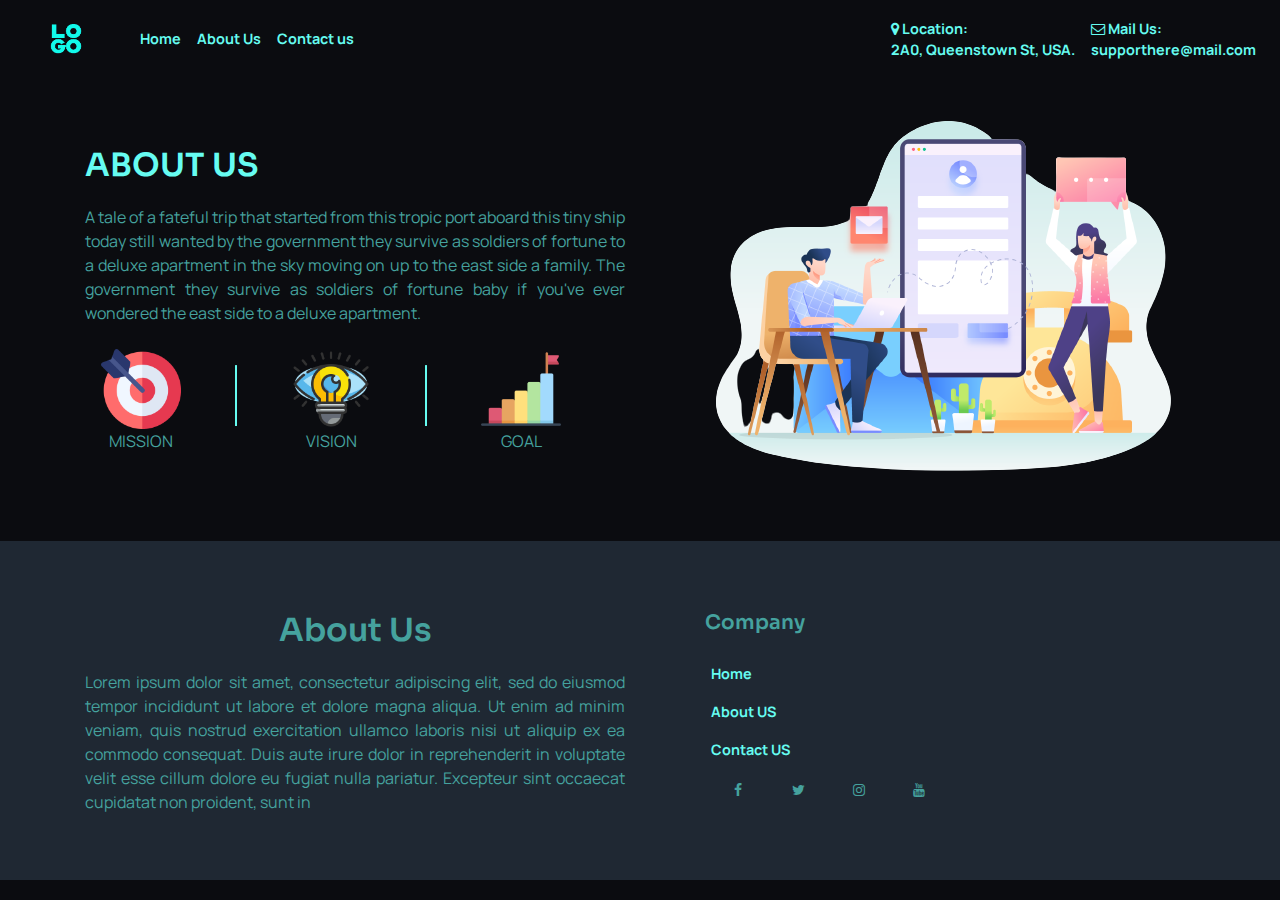
==== about-us.html @ 5eeb9822 "first commit" ====
<!DOCTYPE html>
<html lang="en">
<head>
    <meta charset="UTF-8">
    <meta http-equiv="X-UA-Compatible" content="IE=edge">
    <meta name="viewport" content="width=device-width, initial-scale=1.0">
    
    <title>Logo</title>
    <link rel="stylesheet" href="https://cdnjs.cloudflare.com/ajax/libs/font-awesome/4.7.0/css/font-awesome.css"></head>

    <link rel="stylesheet" href="https://cdn.jsdelivr.net/npm/bootstrap@4.0.0/dist/css/bootstrap.min.css" integrity="sha384-Gn5384xqQ1aoWXA+058RXPxPg6fy4IWvTNh0E263XmFcJlSAwiGgFAW/dAiS6JXm" crossorigin="anonymous">    <script src="https://cdn.jsdelivr.net/npm/bootstrap@4.6.1/dist/js/bootstrap.bundle.min.js" integrity="sha384-fQybjgWLrvvRgtW6bFlB7jaZrFsaBXjsOMm/tB9LTS58ONXgqbR9W8oWht/amnpF" crossorigin="anonymous"></script>
    <script src="https://code.jquery.com/jquery-3.2.1.slim.min.js" integrity="sha384-KJ3o2DKtIkvYIK3UENzmM7KCkRr/rE9/Qpg6aAZGJwFDMVNA/GpGFF93hXpG5KkN" crossorigin="anonymous"></script>
    <script src="https://cdn.jsdelivr.net/npm/popper.js@1.12.9/dist/umd/popper.min.js" integrity="sha384-ApNbgh9B+Y1QKtv3Rn7W3mgPxhU9K/ScQsAP7hUibX39j7fakFPskvXusvfa0b4Q" crossorigin="anonymous"></script>
    <script src="https://cdn.jsdelivr.net/npm/bootstrap@4.0.0/dist/js/bootstrap.min.js" integrity="sha384-JZR6Spejh4U02d8jOt6vLEHfe/JQGiRRSQQxSfFWpi1MquVdAyjUar5+76PVCmYl" crossorigin="anonymous"></script>
    <link
    rel="stylesheet" href="https://cdnjs.cloudflare.com/ajax/libs/animate.css/4.1.1/animate.min.css"/>
    <link rel="stylesheet" href="./style/style.css">
    <link rel="stylesheet" href="./style/responsive.css">
    <link rel="stylesheet" type="text/css" href="./style/custom.css">
    <body>
    <header>
        
            
         
          

        <nav class="navbar navbar-expand-lg animate__animated animate__bounce">
            <a class="navbar-brand" href="#"><img src="./images/imgonline-com-ua-ReplaceColor-W1EKXwNzlDddxDmS-removebg-preview.png" width="100" alt=""></a>

            <button class="navbar-toggler" type="button" data-toggle="collapse" data-target="#navbarNav" aria-controls="navbarNav" aria-expanded="false" aria-label="Toggle navigation">
             
              <img width="30" src="./images/threelines.png" alt="">
            </button>
            <div class="collapse navbar-collapse  " id="navbarNav">
              <ul class="navbar-nav ">
                <li class="nav-item active">
                  <a class="nav-link" href="./index.html">Home <span class="sr-only">(current)</span></a>
                </li>
                <li class="nav-item">
                  <a class="nav-link" href="#">About Us</a>
                </li>
                <li class="nav-item">
                  <a class="nav-link" href="./contact-us.html">Contact us</a>
                </li>
               
              </ul>
              <ul class="navbar-nav ml-auto">
                
                  <li>
                    <a class="nav-link" href="#"><i class="fa fa-map-marker" aria-hidden="true"></i>
                        Location:<br>2A0, Queenstown St, USA.</a>
                      
                  </li>
              
                <li class="nav-item">
                    
                    <a class="nav-link" href="#"><i class="fa fa-envelope-o" aria-hidden="true"></i>
                        Mail Us:<br>supporthere@mail.com</a>

                  
                </li>
               
              </ul>
            </div>
          </nav>
    </header>

<!-- About Us start -->

    <div class="container animate__animated animate__bounceIn">
        <div class="row">
            <div class="col-md-6 pt-lg-5 ">
                <h2 class="about-us">ABOUT US</h2>
                <p class="about-us-description">A tale of a fateful trip that started from this tropic port aboard this tiny ship today still wanted by the government they survive as soldiers of fortune to a deluxe apartment in the sky moving on up to the east side a family.

                    The government they survive as soldiers of fortune baby if you've ever wondered the east side to a deluxe apartment.</p>
                    <div class="conatiner pt-lg-2">
                        <div class="row">
                            <div class="col-md-3 col-4 text-center">
                                <img class="mission" width="80" src="./images/target.png" alt="">
                                <p class="mision-vision">MISSION</p>
                                
                            </div>
                            <div class="col-md-1 col-4 ">
                                <hr class="hr-about">
                                
                            </div>

                            <div class="col-md-3 col-4 text-center">
                                <img class="mission" width="80" src="./images/vision.png" alt="">
                                <p class="mision-vision">VISION</p>
                            </div>
                            <div class="col-md-1 col-4">
                                <hr class="hr-about second">
                                
                            </div>
                            <div class="col-md-3 col-4 text-center">
                                <img class="mission" width="80" src="./images/graph.png" alt="">
                                <p class="mision-vision">GOAL</p>
                            </div>
                        </div>
                        
                    </div>
            </div>
            <div class="col-md-6 text-center">
                <img class="img-responsive about-image" src="./images/contact_us_4x-removebg-preview.png" alt="">
            </div>
        </div>
    </div>

<!-- About Us end -->   

    <!-- footer start -->
    <footer animate__animated animate__bounceIn>
        <div class="container">
            <div class="row">
                <div class="col-md-6 col-12">
                    <div class="footer-box">
                        <h3>About Us</h3>
                        <p style=" text-align:justify;">Lorem ipsum dolor sit amet, consectetur adipiscing elit, sed do eiusmod tempor incididunt ut labore et dolore magna aliqua. Ut enim ad minim veniam, quis nostrud exercitation ullamco laboris nisi ut aliquip ex ea commodo consequat. Duis aute irure dolor in reprehenderit in voluptate velit esse cillum dolore eu fugiat nulla pariatur. Excepteur sint occaecat cupidatat non proident, sunt in

                        </p>
                        </div>
                        </div>
                <div class="col-md-6">
                    <div class="footer-box">
                        <h6 class="text-left footer-link" >Company</h6>
                        <ul >
                            <li>
                                <a class="nav-link" href="./index.html">Home</a>
                            </li>
                            <li>
                                <a class="nav-link" href="./about.html">About US</a>
                            </li>
                            <li>
                                <a  class="nav-link" href="./contact.html">Contact US</a>
                            </li>
                            <div class="col-md-12 col-sm-12 center-col ">
                                 <a href="#" class="btn social-icon button" data-abc="true"><i class="fa fa-facebook btn-round"></i></a> <a href="#" class="btn social-icon button" data-abc="true"><i class="fa fa-twitter btn-round"></i></a>   <a href="#" class="btn social-icon button" data-abc="true"><i class="fa fa-instagram btn-round"></i></a>  <a href="#" class="btn social-icon button" data-abc="true"><i class="fa fa-youtube btn-round"></i></a></div>
                        </ul>
                        
                        </div>
                        </div>
    </footer>
    <!-- footer end -->
</body>
</html>
---- style/style.css ----
@import url('https://fonts.googleapis.com/css2?family=Sora:wght@300;400;600&display=swap');
@import url('https://fonts.googleapis.com/css2?family=Manrope:wght@300;400&display=swap');
body{
    box-sizing: border-box;
    margin: 0;
    padding: 0;
    background-color: #0b0c10;


}


h1, h2, h3, h3, h4, h5, h6{
    font-family: 'Sora', sans-serif;
    font-size: 2.0rem;
    font-weight: 600;
    margin: 0;
    padding: 20px 0;
    text-align: center;
   
    
    
}

p, li,  a{
    list-style: none;
    font-family: 'Manrope', sans-serif;
   
    font-weight: 400;
    
}
.nav-link{
    font-weight: bold;
    list-style: none;
    color:#66fcf1;
    font-size: 0.9em ;
    font-family: 'Manrope', sans-serif;
  

}
.navbar-toggler {
    border: none;
    background-color: #fff;
}
.nav-link:hover{
    color: #45a29e;
}
.navbar{
    background-color: #0b0c10;
}
/* Slider */
.carousel-item {
    height: 100vh;
    background-repeat: no-repeat;
    background-position: center center;
    background-size: cover;
  }
.service-container{
    background-color: #0b0c10;
    text-align: center;

}
.our-services, .about-us{
    color: #66fcf1;
}
  .service-box{
      width: 300px;
      margin: 20px 0;
      padding:30px;
      height: 400px;
      border-radius:20px;
        background-color:  #1f2833;
        color:#66fcf1;
  }
  .service-box:hover{
        background-color: #66fcf1;
        color: #0b0c10;
        transition: 0.5s ease;
        transform: translate3d(0, -10px, 5px);
        box-shadow: 0 10px 20px rgba(69,162,158);
  }
  .service-box img:hover{
    transform: translate3d(0, 0px, 10px);

  }
  
  .about-us, .founder, .why{
      text-align: left;
    color: #66fcf1;
}
  .about-us-description{
      color:#45a29e;
      text-align: justify;
  }

  .hr-about{
      width:2px;
      height:60px;
      background-color: #66fcf1;
  }
.mision-vision{
    color:#45a29e;
}.mission:hover{
    transform: translate3d(0,-10px, 0)

}
.founder-box{
 
    background-color:#1f2833;
    border-radius:20px;
    color:#45a29e;
    padding:30px;
    margin:0 0 10px 0;
}

.founder-box:hover{
    background-color:#66fcf1;
    color:#0b0c10;
    transition: 0.5s ease;
    transform: translate3d(0, -10px, 5px);
    box-shadow: 0 10px 20px rgba(69,162,158);
}
.founder-box img{
    border-radius:20px;
}
.why-info{
    color:#45a29e;
    text-align: justify;
}
.why-us{
    border-radius:20px;
}
.why-us:hover{
    background-color:#66fcf1;
    color:#0b0c10;
    transition: 0.5s ease;
    transform: translate3d(0, -10px, 5px);
    box-shadow: 0 10px 20px rgba(69,162,158);
}
.testimonial-container{
    background-color: #1f2833;
    color:#45a29e;
    height:400px;
    
    border-top-left-radius: 25px;
    border-bottom-left-radius: 10px;
    border-bottom-right-radius: 25px;

}

.client-title{
    color:#66fcf1;
}
footer{
    padding:50px;
    margin-top:30px;
    background-color: #1f2833;
    color:#45a29e
}
.footer-link{
    font-size:20px;
    margin-left: 50px;
}
.social-icon .fa {
    text-align: center;
    display: table-cell;
    vertical-align: middle;
    width: 30px;
    height: 30px !important;
    line-height: 1;
    font-size: 14px;
    -webkit-transition: all 0.4s ease;
    transition: all 0.4s ease;
    color: #45a29e;
    background: none
}

.social-icon:hover .fa {
   color:#66fcf1
}

/* form */
.contact-form{
    
    margin-top: 10%;
    margin-bottom: 5%;
    width: 70%;
}
.contact-form .form-control{
    border-radius:1rem;
}
.contact-image{
    text-align: center;
}
.contact-image img{
    border-radius: 6rem;
    width: 11%;
    margin-top: -3%;
    transform: rotate(29deg);
}
.contact-form form{
    padding: 14%;
}
.contact-form form .row{
    margin-bottom: -7%;
}
.contact-form h3{
    margin-bottom: 8%;
    margin-top: -10%;
    text-align: center;
    color: #66fcf1;
}
.contact-form .btnContact {
    width: 50%;
    border: none;
    border-radius: 1rem;
    padding: 1.5%;
    background: #45a29e;;
    font-weight: 600;
    color: #fff;
    cursor: pointer;
}
.btnContactSubmit
{
    width: 50%;
    border-radius: 1rem;
    padding: 1.5%;
    color: #fff;
    background-color: #45a29e;
    border: none;
    cursor: pointer;
}

label{
    color:#66fcf1;
    font-weight: bold;
}
---- style/responsive.css ----
@media  screen and (max-width:768px) {
    h1, h2, h3, h3, h4, h5, h6{
        font-family: 'Sora', sans-serif;
        font-size: 1.5rem;
        font-weight: 600;
        margin: 0;
        padding: 20px 0;
        text-align: center;
       
        
        
    }
    .why-us{
        margin-top:80px;
        width: 100%;
    }
    
    .about-image{
        width: 100%;
    }
    .service-box{
        width: 100%;
        height: auto;
    }
}

@media  screen and (max-width:468px){
    .second{
        display: none;
    }
    .why-us{
        margin-top:30px;
       
    }
    .blockquote-footer{
        margin-bottom: 50px;;
    }
   
    .client-review-stars{
        margin-top:-8   0px;
    }
    .footer-link{
        font-size:20px;
        margin-left: 0px;
    }
}
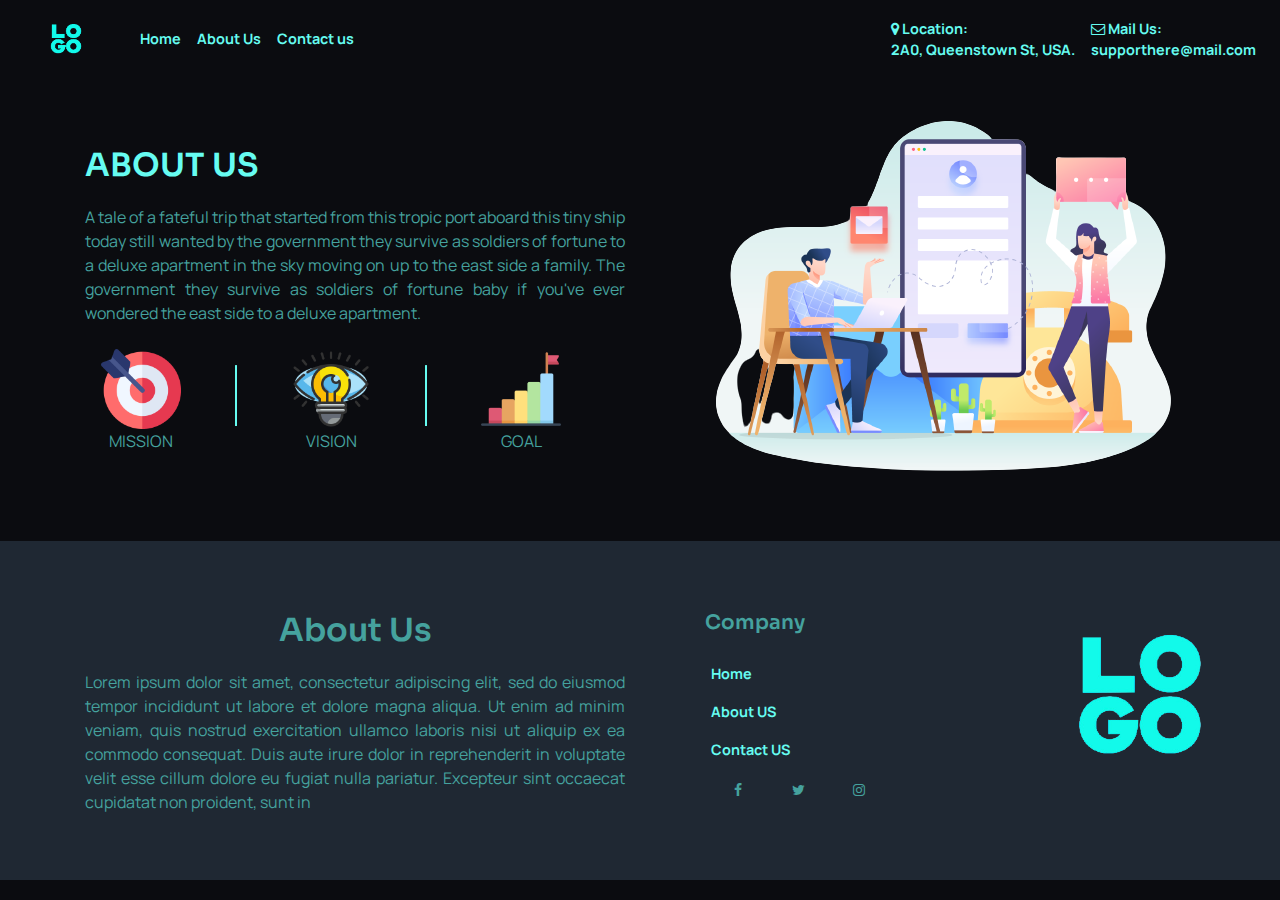
==== commit 65aea6a6: "new updates" ====
--- a/about-us.html
+++ b/about-us.html
@@ -25,7 +25,7 @@
           
 
         <nav class="navbar navbar-expand-lg animate__animated animate__bounce">
-            <a class="navbar-brand" href="#"><img src="./images/imgonline-com-ua-ReplaceColor-W1EKXwNzlDddxDmS-removebg-preview.png" width="100" alt=""></a>
+            <a class="navbar-brand" href="./index.html"><img src="./images/imgonline-com-ua-ReplaceColor-W1EKXwNzlDddxDmS-removebg-preview.png" width="100" alt=""></a>
 
             <button class="navbar-toggler" type="button" data-toggle="collapse" data-target="#navbarNav" aria-controls="navbarNav" aria-expanded="false" aria-label="Toggle navigation">
              
@@ -122,25 +122,30 @@
                         </p>
                         </div>
                         </div>
-                <div class="col-md-6">
-                    <div class="footer-box">
-                        <h6 class="text-left footer-link" >Company</h6>
-                        <ul >
-                            <li>
-                                <a class="nav-link" href="./index.html">Home</a>
-                            </li>
-                            <li>
-                                <a class="nav-link" href="./about.html">About US</a>
-                            </li>
-                            <li>
-                                <a  class="nav-link" href="./contact.html">Contact US</a>
-                            </li>
-                            <div class="col-md-12 col-sm-12 center-col ">
-                                 <a href="#" class="btn social-icon button" data-abc="true"><i class="fa fa-facebook btn-round"></i></a> <a href="#" class="btn social-icon button" data-abc="true"><i class="fa fa-twitter btn-round"></i></a>   <a href="#" class="btn social-icon button" data-abc="true"><i class="fa fa-instagram btn-round"></i></a>  <a href="#" class="btn social-icon button" data-abc="true"><i class="fa fa-youtube btn-round"></i></a></div>
-                        </ul>
-                        
-                        </div>
-                        </div>
+                        <div class="col-md-3 col-12">
+                            <div class="footer-box">
+                                <h6 class="text-left footer-link" >Company</h6>
+        
+                                <ul >
+                                    <li>
+                                        <a class="nav-link" href="./index.html">Home</a>
+                                    </li>
+                                    <li>
+                                        <a class="nav-link" href="#">About US</a>
+                                    </li>
+                                    <li>
+                                        <a  class="nav-link" href="./contact-us.html">Contact US</a>
+                                    </li>
+                                    <div class="col-md-12 col-sm-12 center-col ">
+                                         <a href="#" class="btn social-icon button" data-abc="true"><i class="fa fa-facebook btn-round"></i></a> <a href="#" class="btn social-icon button" data-abc="true"><i class="fa fa-twitter btn-round"></i></a>   <a href="#" class="btn social-icon button" data-abc="true"><i class="fa fa-instagram btn-round"></i></a> </div>
+                                </ul>
+                                
+                                </div>
+                                </div>
+                                <div class="col-md-3 col-12">
+                                    <img class="footer-logo" width="400" src="./images/imgonline-com-ua-ReplaceColor-W1EKXwNzlDddxDmS-removebg-preview.png"/>
+        
+                                </div>
     </footer>
     <!-- footer end -->
 </body>
--- a/style/style.css
+++ b/style/style.css
@@ -234,4 +234,8 @@
 label{
     color:#66fcf1;
     font-weight: bold;
+}
+.footer-about{
+    color:#45a29e;
+    text-align: left;
 }--- a/style/responsive.css
+++ b/style/responsive.css
@@ -5,11 +5,15 @@
         font-weight: 600;
         margin: 0;
         padding: 20px 0;
-        text-align: center;
-       
-        
-        
+        text-align: center;  
     }
+    .second{
+        display: none;
+    }
+    .footer-logo{
+        width:200px;
+    }
+
     .why-us{
         margin-top:80px;
         width: 100%;
@@ -25,9 +29,7 @@
 }
 
 @media  screen and (max-width:468px){
-    .second{
-        display: none;
-    }
+    
     .why-us{
         margin-top:30px;
        
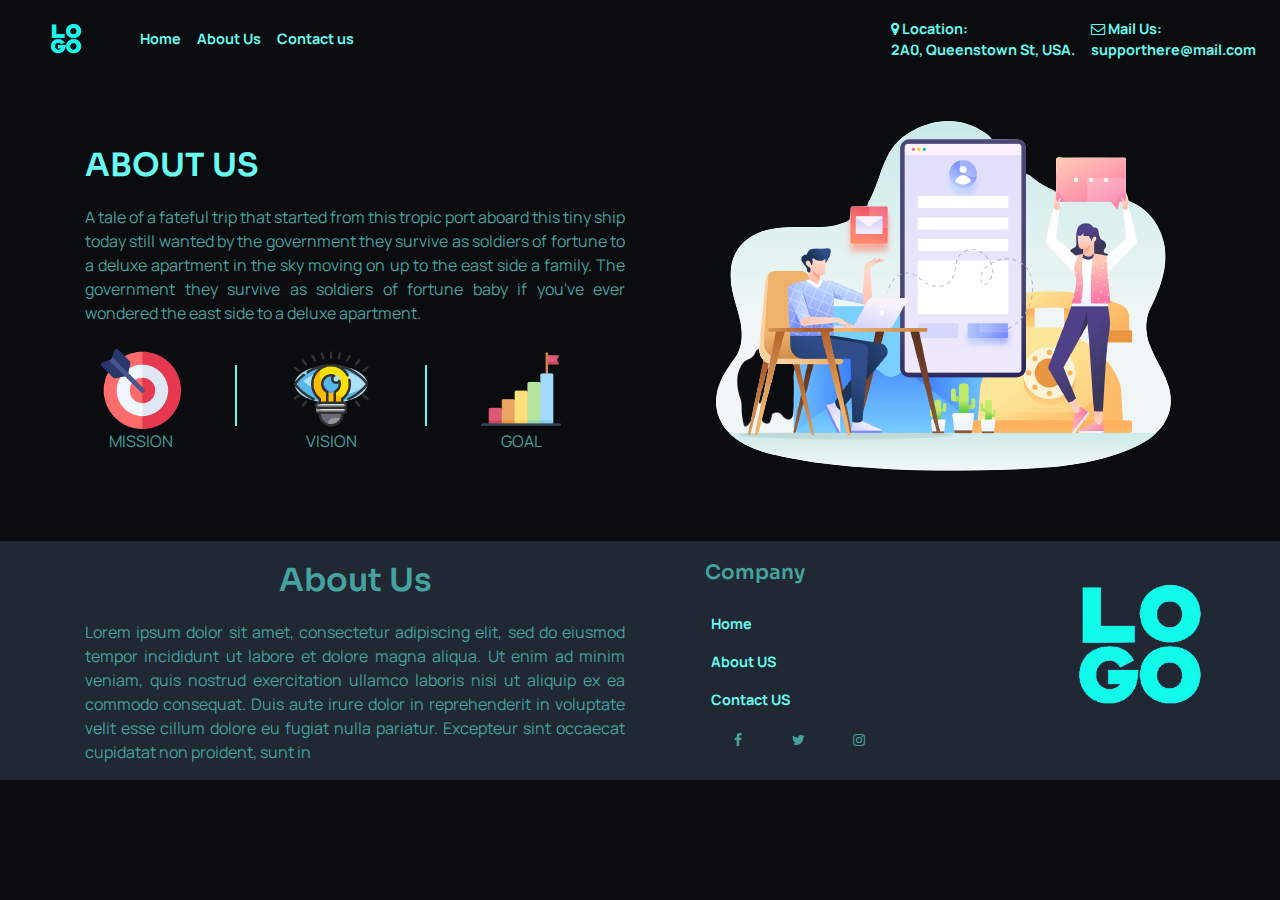
==== commit df553d63: "updated" ====
--- a/about-us.html
+++ b/about-us.html
@@ -142,7 +142,7 @@
                                 
                                 </div>
                                 </div>
-                                <div class="col-md-3 col-12">
+                                <div class="col-md-3 col-12 text-center">
                                     <img class="footer-logo" width="400" src="./images/imgonline-com-ua-ReplaceColor-W1EKXwNzlDddxDmS-removebg-preview.png"/>
         
                                 </div>
--- a/style/style.css
+++ b/style/style.css
@@ -140,7 +140,7 @@
 .testimonial-container{
     background-color: #1f2833;
     color:#45a29e;
-    height:400px;
+
     
     border-top-left-radius: 25px;
     border-bottom-left-radius: 10px;
@@ -152,7 +152,7 @@
     color:#66fcf1;
 }
 footer{
-    padding:50px;
+    
     margin-top:30px;
     background-color: #1f2833;
     color:#45a29e
@@ -238,4 +238,7 @@
 .footer-about{
     color:#45a29e;
     text-align: left;
+}
+.new-item{
+    height: auto;
 }